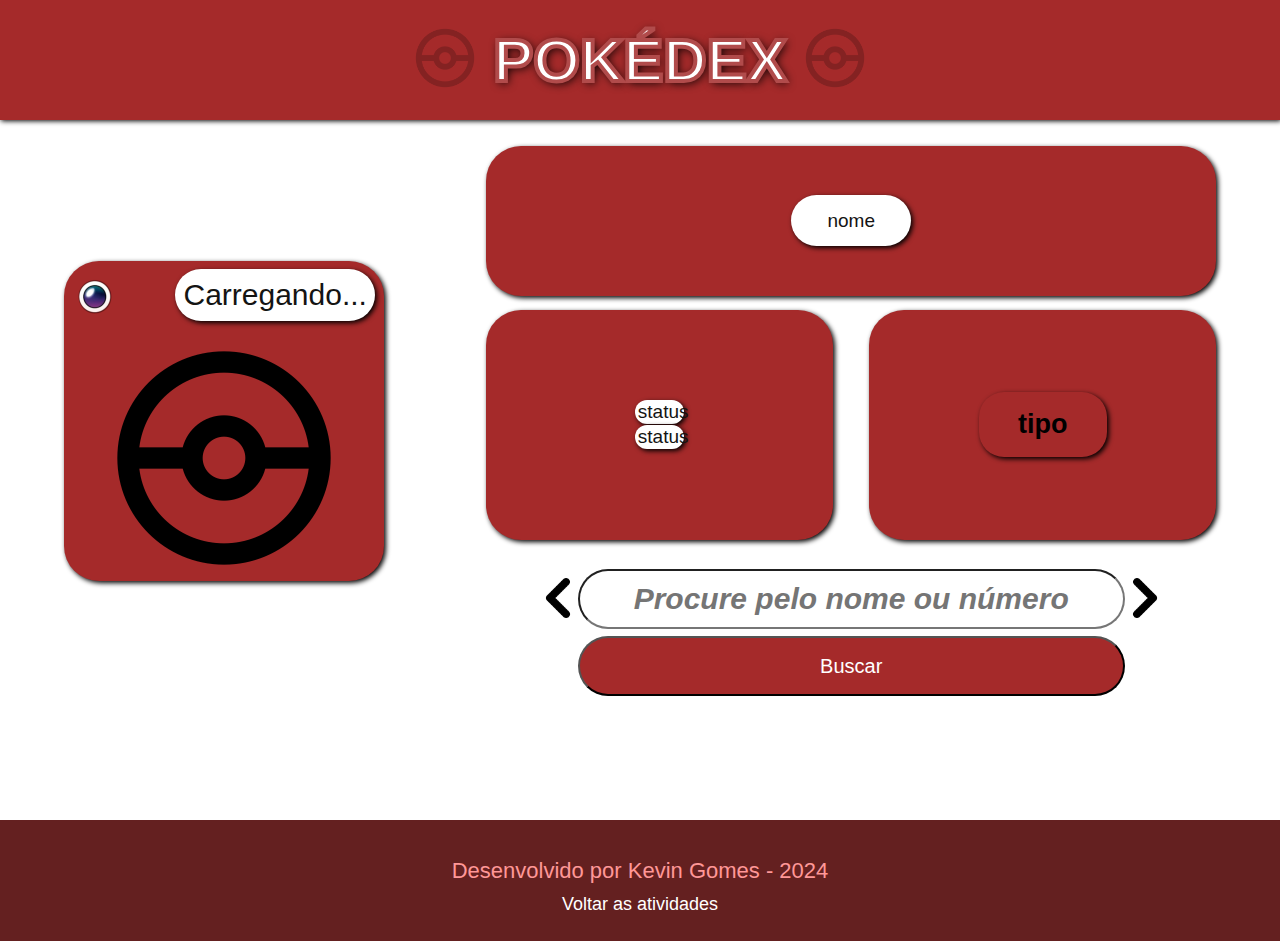
==== atividade-7/index.html @ aa66ea2c "Subindo atividade Pokedex" ====
<!DOCTYPE html>
<html lang="pt-br">
<head>
    <meta charset="UTF-8">
    <meta name="viewport" content="width=device-width, initial-scale=1.0">
    <title>POKÉDEX</title>
    <link rel="stylesheet" href="./stylepokedex.css">
</head>
<header>

    <div class="intro">

        <div class="intro-images">
            <img src="./images/pokebola-sem-fundo.png" alt="">
        </div>

            <div class="intro-h1">
                <h1>POKÉDEX</h1>
            </div>

        <div class="intro-images">
            <img src="./images/pokebola-sem-fundo.png" alt="">
        </div>

    </div>

</header>

<body>
    
    <div class="cor-pokemon">
    </div>

    <main class="all">

        <article class="viewpokemon">
        
            <div class="foto-pokemon">
    
                <div class="pokebola">

                    <img src="./images/visor.png" alt="">

                    <div class="nomepokemon"> <!--JS Não recebe type aqui-->
                        <p>-</p>
                        <p>-</p>
                    </div>

                </div>
    
                <div class="pokemon-ilustracao">
                    <img class="artpokemon" src="./images/pokebola-sem-fundo.png" alt="">
                </div>
    
            </div>
    
            <div class="info-pokemon">
                
                <div class="desc-pokemon">
                    <p>nome</p>
                </div>
    
                <div class="status">

                    <div class="info">
                        <div class="tag">
                            <p>status</p>
                            <p>status</p>
                        </div>
                    </div>

                    <div class="tipo-pokemon">
                        <p>tipo</p>
                    </div>

                </div>
    
                <form class="form">

                    <div class="pesquisar-pokemon">
                        <div class="seta-esquerda"><img src="./images/anterior.png" alt=""></div>
    
                        <input class="search" type="text" placeholder="Procure pelo nome ou número" required>
    
                        <div class="seta-direita"><img src="./images/proximo.png" alt=""></div>
                    </div>

                </form>
                
                <div class="btn-buscar">
                    <button>Buscar</button>
                </div>
    
            </div>
        
        </article>

    </main>

    <script src="./pokedex.js"></script>
</body>

<footer>

    <p>Desenvolvido por Kevin Gomes - 2024</p>
    <a href="../index.html">Voltar as atividades</a>

</footer>

</html>
---- atividade-7/stylepokedex.css ----
*
{
    margin: 0;
    padding: 0;
    box-sizing: border-box;
    font-family: 'Gill Sans', 'Gill Sans MT', Calibri, 'Trebuchet MS', sans-serif;
    text-decoration: none;
}

header
{
    background-color: brown;
    text-align: center;
    box-shadow: black 1px 1px 5px;
}
p
{
    font-size: 19px;
}
body
{
    height: 100vh;
}

/*-------------------------------------------*/

.intro
{
    display: flex;
    align-items: center;
    justify-content: center;
}

.intro-images img
{
    width: 70px;
    filter: opacity(20%);
}

.intro-h1
{
    padding-top: 2%;
    padding-bottom: 2%;

    color: white;
    font-size: 30px;
    text-shadow: black 2px 2px 10px;
    -webkit-text-stroke: 4px #b14b4b;

    margin: 0% 1% 0% 1%;
}

/*-------------------------------------------*/

.cor-pokemon
{
    height: 60%;
    width: 100%;
    position: absolute;
    z-index: -1;
}

/*-------------------------------------------*/

.foto-pokemon
{
    width: 25vw;
    height: 25vw;
    margin-top: 5%;
    margin-bottom: 5%;
    background-color: brown;
    border-radius: 35px;
    box-shadow: black 2px 2px 5px;
}
.pokemon-ilustracao
{
    border-radius: 35px;
    margin: 3%;
}
.pokemon-ilustracao img
{
    width: 20vw;
    height: 20vw;
    transition: 0.3s;
}
.pokemon-ilustracao img:hover
{
    transform: scale(1.1);
}

.nomepokemon
{
    text-transform: capitalize;
    display: flex;
    justify-content: right;
}
.nomepokemon p
{
    font-size: 30px;
    padding-left: 15px;
}

.pokebola
{
    display: grid;
    grid-template-columns: 1fr 2fr;
    justify-content: center;
    align-items: center;

    background-color: transparent !important; 

}
.pokebola img
{
    width: 40px;
    margin-top: 10%;
    margin-left: 10%;
}
.pokebola p
{
    background-color: white;
    padding: 4%;
    margin-top: 4%;
    margin-right: 4%;
    border-radius: 35px;
    box-shadow: black 2px 2px 5px;
    color: #141413;
}

.viewpokemon
{
    display: grid;
    grid-template-columns: 1fr 2fr;
    align-items: center;
    gap: 5%;
    justify-content: center;
    text-align: center;
    padding: 2% 5% 5% 5%;
}

/*-------------------------------------------*/

.desc-pokemon
{
    background-color: brown;
    height: 150px;
    border-radius: 35px;
    box-shadow: black 2px 2px 5px;

    display: flex;
    align-items: center;
    justify-content: center;

    color: white;
}
.desc-pokemon p
{
    background-color: white;
    padding: 2% 5%;
    margin: 2%;
    border-radius: 35px;
    box-shadow: black 2px 2px 5px;
    color: #141413;
}

/*-------------------------------------------*/

.status
{
    display: grid;
    grid-template-columns: 1fr 1fr;
    gap: 5%;
}

.info
{
    background-color: brown;
    height: 230px;
    border-radius: 35px;
    margin-top: 4%;
    box-shadow: black 2px 2px 5px;
    
    display: flex;
    align-items: center;
    justify-content: center;

    color: white;
}
.info p
{
    background-color: white;
    padding: 2% 5%;
    margin: 2%;
    border-radius: 35px;
    box-shadow: black 2px 2px 5px;
    color: #141413;
}

/*-------------------------------------------*/

.tipo-pokemon
{
    background-color: brown;
    height: 230px;
    border-radius: 35px;
    margin-top: 4%;
    box-shadow: black 2px 2px 5px;

    display: flex;
    align-items: center;
    justify-content: center;

    gap: 4%;
}
.tipo-pokemon p
{
    width: 10vw;
    border-radius: 25px;
    padding: 5% 10% 5% 10%;
    font-size: 27px;
    font-weight: bold;
    box-shadow: black 2px 2px 5px;
}

/*-------------------------------------------*/

.pesquisar-pokemon
{
    display: flex;
    text-align: center;
    justify-content: center;
    margin-top: 2%;
}

.pesquisar-pokemon input
{
    width: 75%;
    height: 60px;
    margin-top: 2%;
    border-radius: 35px;
    padding: 3%;

    font-size: 30px;
    font-style: italic;
    font-weight: bold;
    text-align: center;
    color: #141413;
}

button
{
    height: 60px;
    width: 75%;
    border-radius: 35px;
    margin-top: 1%;
    background-color: brown;
    color: white;
    font-size: 20px;
    cursor: pointer;
    transition: 0.3s;
}
button:hover
{
    transform: scale(1.1);
}

.seta-esquerda
{
    margin-top: 3.3%;
    cursor: pointer;
}
.seta-esquerda img
{
    width: 40px;
    transition: 0.3s;
}
.seta-esquerda img:hover
{
    transform: scale(1.3);
}

.seta-direita
{
    margin-top: 3.3%;
    cursor: pointer;
}
.seta-direita img
{
    width: 40px;
    transition: 0.3s;
}
.seta-direita img:hover
{
    transform: scale(1.3);
}

/*-------------------------------------------*/

footer
{
    background-color: #642020;
    margin-top: 60px;
    padding: 3% 5% 2% 5%;
    text-align: center;
}
footer p
{
    color: rgb(255, 151, 151);
    font-size: 22px;
    margin-bottom: 10px;
}
footer a
{
    color: white;
    font-size: 18px;
}

/*----------------------------------------*/


.grass-p p
{
    background-color: rgb(1, 180, 1);
    color: rgb(162, 255, 162);

}
.grass
{
    background-color: rgb(49, 177, 49);
}

.bug-p p
{
    background-color: #88950C;
    color: #f7ffac;
}
.bug
{
    background-color: #707926;
}

.dragon-p p
{
    background-color: #745EE0;
    color: #d9d2ff;
}
.dragon
{
    background-color: #605597;
}

.electric-p p
{
    background-color: #ccaf0a;
    color: #ffffff;
}
.electric
{
    background-color: #dfc94d;
}

.fairy-p p
{
    background-color: #d88bd8;
    color: #ffffff;
}
.fairy
{
    background-color: #ecb6ec;
}

.fighting-p p
{
    background-color: #753521;
    color: #ff8964;
}
.fighting
{
    background-color: #a54427;
}

.fire-p p
{
    background-color: #F0430E;
    color: #ffebe6;
}
.fire
{
    background-color: #ff5825;
}

.flying-p p
{
    background-color: #97A7F2;
    color: #ffffff;
}
.flying
{
    background-color: #b9c6ff;
}

.ghost-p p
{
    background-color: #343563;
    color: #bbbbbb;
}
.ghost
{
    background-color: #303044;
}

.ground-p p
{
    background-color: #CDAE56;
    color: #ffefc4;
}
.ground
{
    background-color: #b4a066;
}

.ice-p p
{
    background-color: #6CD3F3;
    color: #ffffff;
}
.ice
{
    background-color: #c8eaf5;
}

.normal-p p
{
    background-color: #ADA595;
    color: #e4e4e4;
}
.normal
{
    background-color: #8b867b;
}

.poison-p p
{
    background-color: #8F408F;
    color: #ffb0ff;
}
.poison
{
    background-color: #5c275c;
}

.psychic-p p
{
    background-color: #DB3264;
    color: #f1c7d3;
}
.psychic
{
    background-color: #ff6795;
}

.rock-p p
{
    background-color: #807142;
    color: #ddd0a3;
}
.rock
{
    background-color: #534a2f;
}

.steel-p p
{
    background-color: #888692;
    color: #e4dfff;
}
.steel
{
    background-color: #aca8c0;
}

.water-p p
{
    background-color: #1B76D0;
    color: #aad5ff;
}
.water
{
    background-color: #488acc;
}

.dark-p p
{
    background-color: #1b1713;
    color: #c9c2bb;
}
.dark
{
    background-color: #141413;
}

.default p
{
    background-color: #ffffff;
    color: #ffffff;
}
.default
{
    background-color: #ffffff;
}



/*---------------------------------------------------------------------------------------------*/

@media screen and (max-width: 1100px) {

body
{
    height: 100vh;
}    

/*-------------------------------------------*/

.intro
{
    display: flex;
    align-items: center;
    justify-content: center;
}

.intro-images img
{
    width: 50px;
    filter: opacity(20%);
}

.intro-h1
{
    padding-top: 2%;
    padding-bottom: 2%;

    color: white;
    font-size: 23px;
    text-shadow: black 2px 2px 10px;
    -webkit-text-stroke: 3px #b14b4b;

    margin: 0% 5% 0% 5%;
}

/*-------------------------------------------*/

.foto-pokemon
{
    width: 25vw;
    height: 25vw;
    margin-top: 5%;
    margin-bottom: 5%;
    background-color: brown;
    border-radius: 25px;
    box-shadow: black 2px 2px 5px;
}
.pokemon-ilustracao
{
    border-radius: 35px;
    margin: 3%;
}
.pokemon-ilustracao img
{
    width: 19vw;
    height: 19vw;
    transition: 0.3s;
}
.pokemon-ilustracao img:hover
{
    transform: scale(1.1);
}

.nomepokemon
{
    text-transform: capitalize;
    display: flex;
    justify-content: right;
}
.nomepokemon p
{
    font-size: 20px;
    padding-left: 30px;
}

.pokebola
{
    display: grid;
    grid-template-columns: 1fr 2fr;
    justify-content: center;
    align-items: center;

    background-color: transparent !important; 

}
.pokebola img
{
    width: 30px;
    margin-top: 12%;
    margin-left: 12%;
}
.pokebola p
{
    background-color: white;
    padding: 4%;
    margin-top: 4%;
    margin-right: 4%;
    border-radius: 35px;
    box-shadow: black 2px 2px 5px;
    color: #141413;
}

.viewpokemon
{
    display: grid;
    grid-template-columns: 1fr 2fr;
    align-items: center;
    gap: 5%;
    justify-content: center;
    text-align: center;
    padding: 2% 5% 5% 5%;
}

/*-------------------------------------------*/

.desc-pokemon
{
    background-color: brown;
    height: 150px;
    border-radius: 35px;
    box-shadow: black 2px 2px 5px;

    display: flex;
    align-items: center;
    justify-content: center;

    color: white;
}
.desc-pokemon p
{
    background-color: white;
    padding: 2% 5%;
    margin: 2%;
    border-radius: 35px;
    box-shadow: black 2px 2px 5px;
    color: #141413;
}

/*-------------------------------------------*/

.status
{
    display: grid;
    grid-template-columns: 1fr 1fr;
    gap: 5%;
}

.info
{
    
    display: flex;
    flex-direction: column;
    align-items: center;
    justify-content: center;

    color: white;
}
.info p
{
    background-color: white;
    padding: 2% 10%;
    margin: 2%;
    border-radius: 35px;
    box-shadow: black 2px 2px 5px;
    color: #141413;
}

/*-------------------------------------------*/

.tipo-pokemon
{

    display: flex;
    flex-direction: column;
    align-items: center;
    justify-content: center;

    gap: 4%;
}
.tipo-pokemon p
{
    width: 15vw;
    border-radius: 25px;
    padding: 5% 10% 5% 10%;
    font-size: 27px;
    font-weight: bold;
    box-shadow: black 2px 2px 5px;
}

/*----------------MUDAR PESQUISA---------------------------*/

.pesquisar-pokemon
{
    display: flex;
    text-align: center;
    justify-content: center;
    margin-top: 2%;
}

.pesquisar-pokemon input
{
    width: 80%;
    height: 60px;
    margin-top: 2%;
    border-radius: 35px;
    padding: 3%;

    font-size: 19px;
    font-style: italic;
    font-weight: bold;
    text-align: center;
    color: #141413;
}

button
{
    height: 60px;
    width: 80%;
    border-radius: 35px;
    margin-top: 1%;
    background-color: brown;
    color: white;
    font-size: 20px;
    cursor: pointer;
    transition: 0.3s;
}
button:hover
{
    transform: scale(1.1);
}

.seta-esquerda
{
    margin-top: 3.3%;
    cursor: pointer;
}
.seta-esquerda img
{
    width: 40px;
    transition: 0.3s;
}
.seta-esquerda img:hover
{
    transform: scale(1.3);
}

.seta-direita
{
    margin-top: 3.3%;
    cursor: pointer;
}
.seta-direita img
{
    width: 40px;
    transition: 0.3s;
}
.seta-direita img:hover
{
    transform: scale(1.3);
}

/*-------------------------------------------*/

footer
{
    background-color: #642020;
    margin-top: 60px;
    padding: 3% 5% 2% 5%;
    text-align: center;
}
footer p
{
    color: rgb(255, 151, 151);
    font-size: 22px;
    margin-bottom: 10px;
}
footer a
{
    color: white;
    font-size: 18px;
}

}

/*===================================================================*/

@media screen and (max-width: 650px) {

    /*-------------------------------------------*/

    .intro
    {
        display: flex;
        align-items: center;
        justify-content: center;
    }

    .intro-images img
    {
        width: 60px;
        filter: opacity(20%);
    }

    .intro-h1
    {
        padding-top: 2%;
        padding-bottom: 2%;

        color: white;
        font-size: 21px;
        text-shadow: black 2px 2px 10px;
        -webkit-text-stroke: 2px #b14b4b;

        margin: 3% 7% 3% 7%;
    }

    /*-------------------------------------------*/

.foto-pokemon
{
    width: 100%;
    height: 100%;
    margin-top: 3%;
    margin-bottom: 5%;
    background-color: brown;
    border-radius: 35px;
    box-shadow: black 2px 2px 5px;
}
.pokemon-ilustracao
{
    border-radius: 35px;
    margin: 3%;
}
.pokemon-ilustracao img
{
    width: 80%;
    height: 80%;
    transition: 0.3s;
}
.pokemon-ilustracao img:hover
{
    transform: scale(1.1);
}

.nomepokemon
{
    text-transform: capitalize;
    display: flex;
    justify-content: right;
}
.nomepokemon p
{
    font-size: 30px;
    padding-left: 15px;
}

.pokebola
{
    display: grid;
    grid-template-columns: 1fr 2fr;
    justify-content: center;
    align-items: center;

    background-color: transparent !important; 

}
.pokebola img
{
    width: 40px;
    margin-top: 10%;
    margin-left: 10%;
}
.pokebola p
{
    background-color: white;
    padding: 4%;
    margin-top: 4%;
    margin-right: 4%;
    border-radius: 35px;
    box-shadow: black 2px 2px 5px;
    color: #141413;
}

.viewpokemon
{
    display: flex;
    flex-direction: column;
    align-items: center;
    gap: 5%;
    justify-content: center;
    text-align: center;
    padding: 2% 5% 5% 5%;
}

/*-------------------------------------------*/

.desc-pokemon
{
    background-color: brown;
    height: 150px;
    border-radius: 35px;
    box-shadow: black 2px 2px 5px;

    display: flex;
    align-items: center;
    justify-content: center;

    color: white;
}
.desc-pokemon p
{
    background-color: white;
    padding: 2% 5%;
    margin: 2%;
    border-radius: 35px;
    box-shadow: black 2px 2px 5px;
    color: #141413;
}

/*-------------------------------------------*/

.status
{
    display: grid;
    grid-template-columns: 1fr 1fr;
    gap: 5%;
}

.info
{
    background-color: brown;
    height: 180px;
    border-radius: 35px;
    margin-top: 7%;
    box-shadow: black 2px 2px 5px;
    
    display: flex;
    align-items: center;
    justify-content: center;

    color: white;
}
.info p
{
    background-color: white;
    padding: 5% 10% 5% 10%;
    margin: 2%;
    border-radius: 35px;
    box-shadow: black 2px 2px 5px;
    color: #141413;
}

/*-------------------------------------------*/

.tipo-pokemon
{
    background-color: brown;
    height: 180px;
    border-radius: 35px;
    margin-top: 7%;
    box-shadow: black 2px 2px 5px;

    display: flex;
    align-items: center;
    justify-content: center;

    gap: 4%;
}
.tipo-pokemon p
{
    width: 30vw;
    border-radius: 25px;
    padding: 5% 10% 5% 10%;
    font-size: 27px;
    font-weight: bold;
    box-shadow: black 2px 2px 5px;
}

/*-------------------------------------------*/

.pesquisar-pokemon
{
    display: flex;
    text-align: center;
    justify-content: center;
    margin-top: 7%;
}

.pesquisar-pokemon input
{
    width: 80%;
    height: 60px;
    margin-top: 2%;
    border-radius: 35px;
    padding: 3%;

    font-size: 18px;
    font-style: italic;
    font-weight: bold;
    text-align: center;
    color: #141413;
}

button
{
    height: 60px;
    width: 80%;
    border-radius: 35px;
    margin-top: 3%;
    margin-bottom: 60px;
    background-color: brown;
    color: white;
    font-size: 30px;
    cursor: pointer;
    transition: 0.3s;
}
button:hover
{
    transform: scale(1.1);
}

.seta-esquerda
{
    margin-top: 3.3%;
    cursor: pointer;
}
.seta-esquerda img
{
    width: 40px;
    transition: 0.3s;
}
.seta-esquerda img:hover
{
    transform: scale(1.3);
}

.seta-direita
{
    margin-top: 3.3%;
    cursor: pointer;
}
.seta-direita img
{
    width: 40px;
    transition: 0.3s;
}
.seta-direita img:hover
{
    transform: scale(1.3);
}

/*-------------------------------------------*/

footer
{
    background-color: #642020;
    margin-top: 60px;
    padding: 5%;
    text-align: center;
}
footer p
{
    color: rgb(255, 151, 151);
    font-size: 18px;
    margin-bottom: 10px;
}
footer a
{
    color: white;
    font-size: 18px;
}

/*----------------------------------------*/
    
}
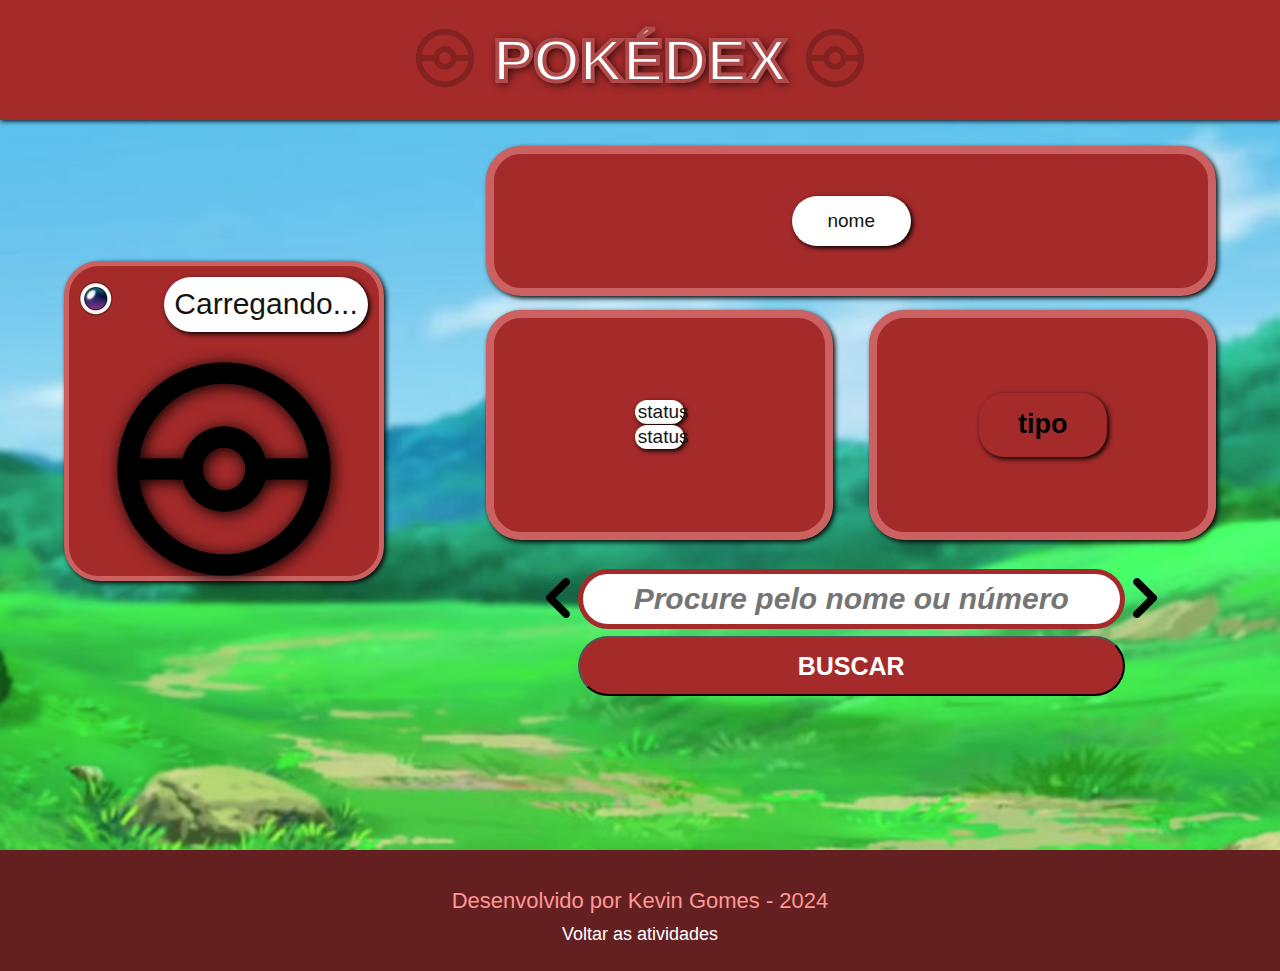
==== commit 6e0a0549: "Melhorando style da pokedex" ====
--- a/atividade-7/index.html
+++ b/atividade-7/index.html
@@ -88,7 +88,7 @@
                 </form>
                 
                 <div class="btn-buscar">
-                    <button>Buscar</button>
+                    <button>BUSCAR</button>
                 </div>
     
             </div>
--- a/atividade-7/stylepokedex.css
+++ b/atividade-7/stylepokedex.css
@@ -19,7 +19,11 @@
 }
 body
 {
-    height: 100vh;
+    height: 100%;
+    background-image: url(./images/fundo.jpg);
+    background-position: center;
+    background-size: cover;
+    background-repeat: no-repeat;
 }
 
 /*-------------------------------------------*/
@@ -71,6 +75,7 @@
     background-color: brown;
     border-radius: 35px;
     box-shadow: black 2px 2px 5px;
+    border: #cc6161 5px solid;
 }
 .pokemon-ilustracao
 {
@@ -82,6 +87,7 @@
     width: 20vw;
     height: 20vw;
     transition: 0.3s;
+    filter: drop-shadow(2px 2px 8px black);
 }
 .pokemon-ilustracao img:hover
 {
@@ -103,18 +109,17 @@
 .pokebola
 {
     display: grid;
-    grid-template-columns: 1fr 2fr;
-    justify-content: center;
-    align-items: center;
+    grid-template-columns: 1fr 6fr;
+    justify-content: center;
+    align-items: center;
+    text-align: center;
 
     background-color: transparent !important; 
-
 }
 .pokebola img
 {
     width: 40px;
-    margin-top: 10%;
-    margin-left: 10%;
+    margin-left: 15%;
 }
 .pokebola p
 {
@@ -135,7 +140,7 @@
     gap: 5%;
     justify-content: center;
     text-align: center;
-    padding: 2% 5% 5% 5%;
+    padding: 2% 5% 12% 5%;
 }
 
 /*-------------------------------------------*/
@@ -152,6 +157,7 @@
     justify-content: center;
 
     color: white;
+    border: #cc6161 8px solid;
 }
 .desc-pokemon p
 {
@@ -170,6 +176,7 @@
     display: grid;
     grid-template-columns: 1fr 1fr;
     gap: 5%;
+    
 }
 
 .info
@@ -185,6 +192,7 @@
     justify-content: center;
 
     color: white;
+    border: #cc6161 8px solid;
 }
 .info p
 {
@@ -211,6 +219,7 @@
     justify-content: center;
 
     gap: 4%;
+    border: #cc6161 8px solid;
 }
 .tipo-pokemon p
 {
@@ -245,6 +254,7 @@
     font-weight: bold;
     text-align: center;
     color: #141413;
+    border: brown 5px solid;
 }
 
 button
@@ -255,9 +265,10 @@
     margin-top: 1%;
     background-color: brown;
     color: white;
-    font-size: 20px;
+    font-size: 25px;
     cursor: pointer;
     transition: 0.3s;
+    font-weight: 900;
 }
 button:hover
 {
@@ -298,8 +309,10 @@
 
 footer
 {
+    position: relative;
+    bottom: 0px;
+    width: 100%;
     background-color: #642020;
-    margin-top: 60px;
     padding: 3% 5% 2% 5%;
     text-align: center;
 }
@@ -326,7 +339,8 @@
 }
 .grass
 {
-    background-color: rgb(49, 177, 49);
+    background-image: linear-gradient(rgb(49, 177, 49), rgb(121, 224, 121));
+    box-shadow: black 2px 2px 5px;
 }
 
 .bug-p p
@@ -336,7 +350,8 @@
 }
 .bug
 {
-    background-color: #707926;
+    background-image: linear-gradient(#88950C, #f7ffac);
+    box-shadow: black 2px 2px 5px;
 }
 
 .dragon-p p
@@ -346,7 +361,8 @@
 }
 .dragon
 {
-    background-color: #605597;
+    background-image: linear-gradient(#ded8ff, #634bda);
+    box-shadow: black 2px 2px 5px;
 }
 
 .electric-p p
@@ -356,7 +372,8 @@
 }
 .electric
 {
-    background-color: #dfc94d;
+    background-image: linear-gradient(#ffd900, #fff7c7);
+    box-shadow: black 2px 2px 5px;
 }
 
 .fairy-p p
@@ -366,7 +383,8 @@
 }
 .fairy
 {
-    background-color: #ecb6ec;
+    background-image: linear-gradient(#ffecff, #cc72cc);
+    box-shadow: black 2px 2px 5px;
 }
 
 .fighting-p p
@@ -376,7 +394,8 @@
 }
 .fighting
 {
-    background-color: #a54427;
+    background-image: linear-gradient(#a54427, #6e1f06);
+    box-shadow: black 2px 2px 5px;
 }
 
 .fire-p p
@@ -386,7 +405,8 @@
 }
 .fire
 {
-    background-color: #ff5825;
+    background-image: linear-gradient(rgb(255, 67, 67), #F0430E);
+    box-shadow: black 2px 2px 5px;
 }
 
 .flying-p p
@@ -406,7 +426,8 @@
 }
 .ghost
 {
-    background-color: #303044;
+    background-image: linear-gradient(#2b1f1f, #515179);
+    box-shadow: black 2px 2px 5px;
 }
 
 .ground-p p
@@ -416,7 +437,8 @@
 }
 .ground
 {
-    background-color: #b4a066;
+    background-image: linear-gradient(#b4a066, #6d5b2b);
+    box-shadow: black 2px 2px 5px;
 }
 
 .ice-p p
@@ -426,7 +448,8 @@
 }
 .ice
 {
-    background-color: #c8eaf5;
+    background-image: linear-gradient(#e9faff, #37d0ff);
+    box-shadow: black 2px 2px 5px;
 }
 
 .normal-p p
@@ -436,7 +459,8 @@
 }
 .normal
 {
-    background-color: #8b867b;
+    background-image: linear-gradient(#b9b9b9, #7e7565);
+    box-shadow: black 2px 2px 5px;
 }
 
 .poison-p p
@@ -446,17 +470,19 @@
 }
 .poison
 {
-    background-color: #5c275c;
+    background-image: linear-gradient(#8F408F, #3a183a);
+    box-shadow: black 2px 2px 5px;
 }
 
 .psychic-p p
 {
-    background-color: #DB3264;
+    background-color: #f32c68;
     color: #f1c7d3;
 }
 .psychic
 {
-    background-color: #ff6795;
+    background-image: linear-gradient(#DB3264, #ffaac4);
+    box-shadow: black 2px 2px 5px;
 }
 
 .rock-p p
@@ -466,7 +492,8 @@
 }
 .rock
 {
-    background-color: #534a2f;
+    background-image: linear-gradient(#807142, #353431);
+    box-shadow: black 2px 2px 5px;
 }
 
 .steel-p p
@@ -476,7 +503,8 @@
 }
 .steel
 {
-    background-color: #aca8c0;
+    background-image: linear-gradient(#dbd5f8, #6a6483);
+    box-shadow: black 2px 2px 5px;
 }
 
 .water-p p
@@ -486,7 +514,8 @@
 }
 .water
 {
-    background-color: #488acc;
+    background-image: linear-gradient(#1B76D0, #6fb7ff) ;
+    box-shadow: black 2px 2px 5px;
 }
 
 .dark-p p
@@ -496,7 +525,8 @@
 }
 .dark
 {
-    background-color: #141413;
+    background-image: linear-gradient(#4d4136, #141413);
+    box-shadow: black 2px 2px 5px;
 }
 
 .default p
@@ -702,8 +732,6 @@
     box-shadow: black 2px 2px 5px;
 }
 
-/*----------------MUDAR PESQUISA---------------------------*/
-
 .pesquisar-pokemon
 {
     display: flex;
@@ -778,6 +806,9 @@
 
 footer
 {
+    position: absolute;
+    bottom: 0px;
+    width: 100%;
     background-color: #642020;
     margin-top: 60px;
     padding: 3% 5% 2% 5%;
@@ -800,6 +831,11 @@
 /*===================================================================*/
 
 @media screen and (max-width: 650px) {
+
+    body
+    {
+        height: 100%;
+    }
 
     /*-------------------------------------------*/
 
@@ -1068,6 +1104,7 @@
 
 footer
 {
+    position: relative;
     background-color: #642020;
     margin-top: 60px;
     padding: 5%;
